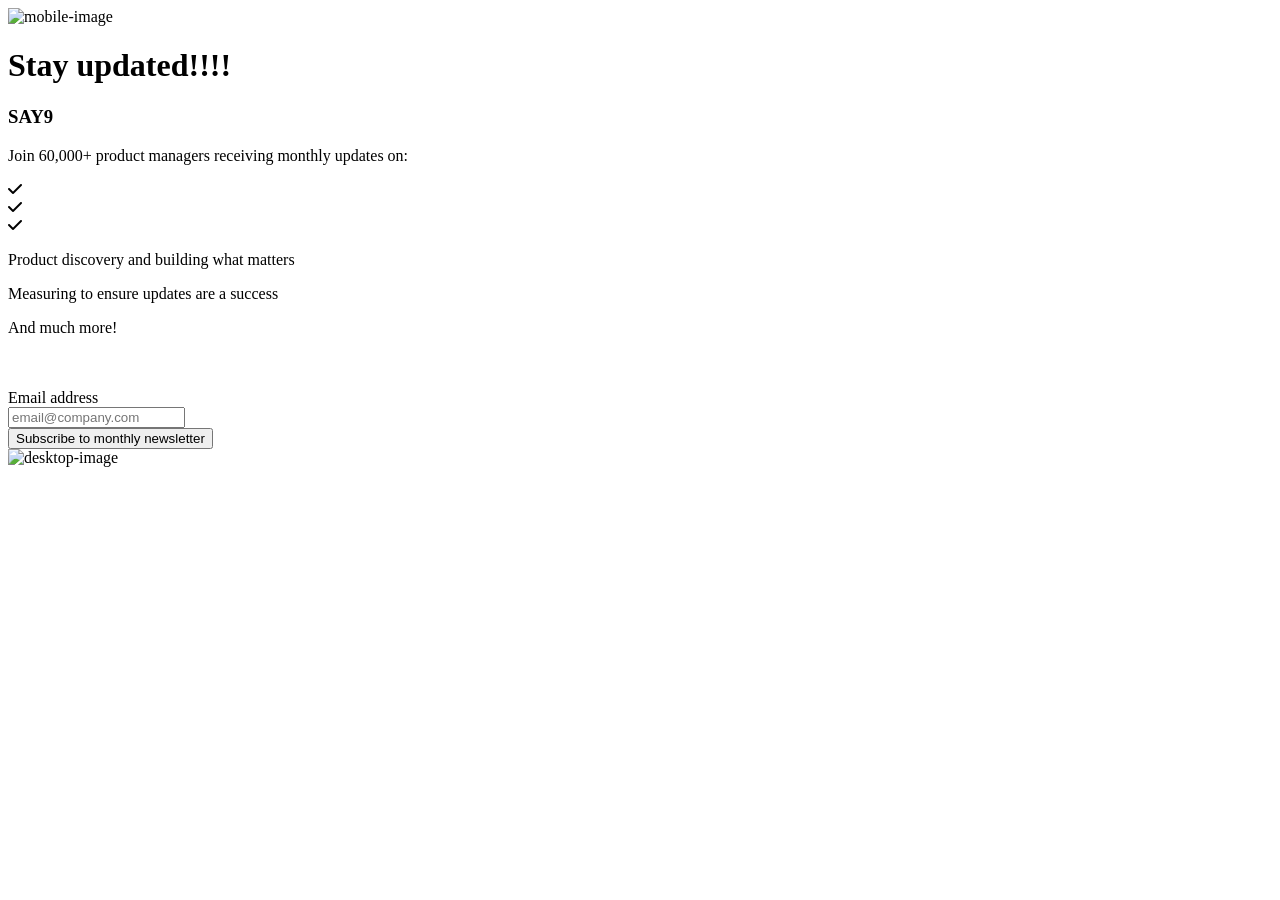
==== newsletter-sign-up-with-success-message-main/index.html @ c2bafead "checks" ====
<!DOCTYPE html>
<html lang="en">
<head>
  <meta charset="UTF-8">
  <meta name="viewport" content="width=device-width, initial-scale=1.0">
  <link rel="icon" type="image/png" sizes="32x32" href="./assets/images/favicon-32x32.png">

  <link rel="stylesheet" href="https://cdnjs.cloudflare.com/ajax/libs/font-awesome/6.4.2/css/all.min.css" />
  <title>Frontend Mentor | Newsletter sign-up form with success message</title>
  <link rel="preconnect" href="https://fonts.googleapis.com">
  <link rel="preconnect" href="https://fonts.gstatic.com" crossorigin>
  <link href="https://fonts.googleapis.com/css2?family=Roboto:wght@400;700&display=swap" rel="stylesheet">

  <link rel="stylesheet" href="style.css">

</head>
<body>
  <main class="main__content">
    <div class="main__content--image2">
      <img src="./assets/images/illustration-sign-up-mobile.svg" alt="mobile-image">
    </div>

    <div class="main__content--notes">
      <h1 class="main__content--update">Stay updated!!!!</h1>
      <h3>SAY9</h3>
  
      <p class="main__content--note">Join 60,000+ product managers receiving monthly updates on:</p>
  
      <div class="container">
        <div class="container-round">
          <div class="round-one"><i class="fa fa-check check-center" aria-hidden="true"></i></div>
          <div class="round-two"><i class="fa fa-check check-center" aria-hidden="true"></i></div>
          <div class="round-three"><i class="fa fa-check check-center" aria-hidden="true"></i></div>
        </div>
        <div class="container-paragraph">
          <p class="container-product">Product discovery and building what matters</p>
          <p class="container-measure">Measuring to ensure updates are a success</p>
          <p class="container-more">And much more!</p>
        </div>
      </div><br><br>
  
      <form action="Email address">
        <label for="Email address" class="mail">Email address <br>
          <input type="Email" name="Email address" id="Email address" placeholder="email@company.com" class="Email">
        </label>
        </form>
  
        <button type="submit">Subscribe to monthly newsletter</button>
       
      </div>
      
    </div>

    <div class="main__content--image">
      <img src="./assets/images/illustration-sign-up-desktop.svg" alt="desktop-image">
    </div>
  </main>
</body>
</html>
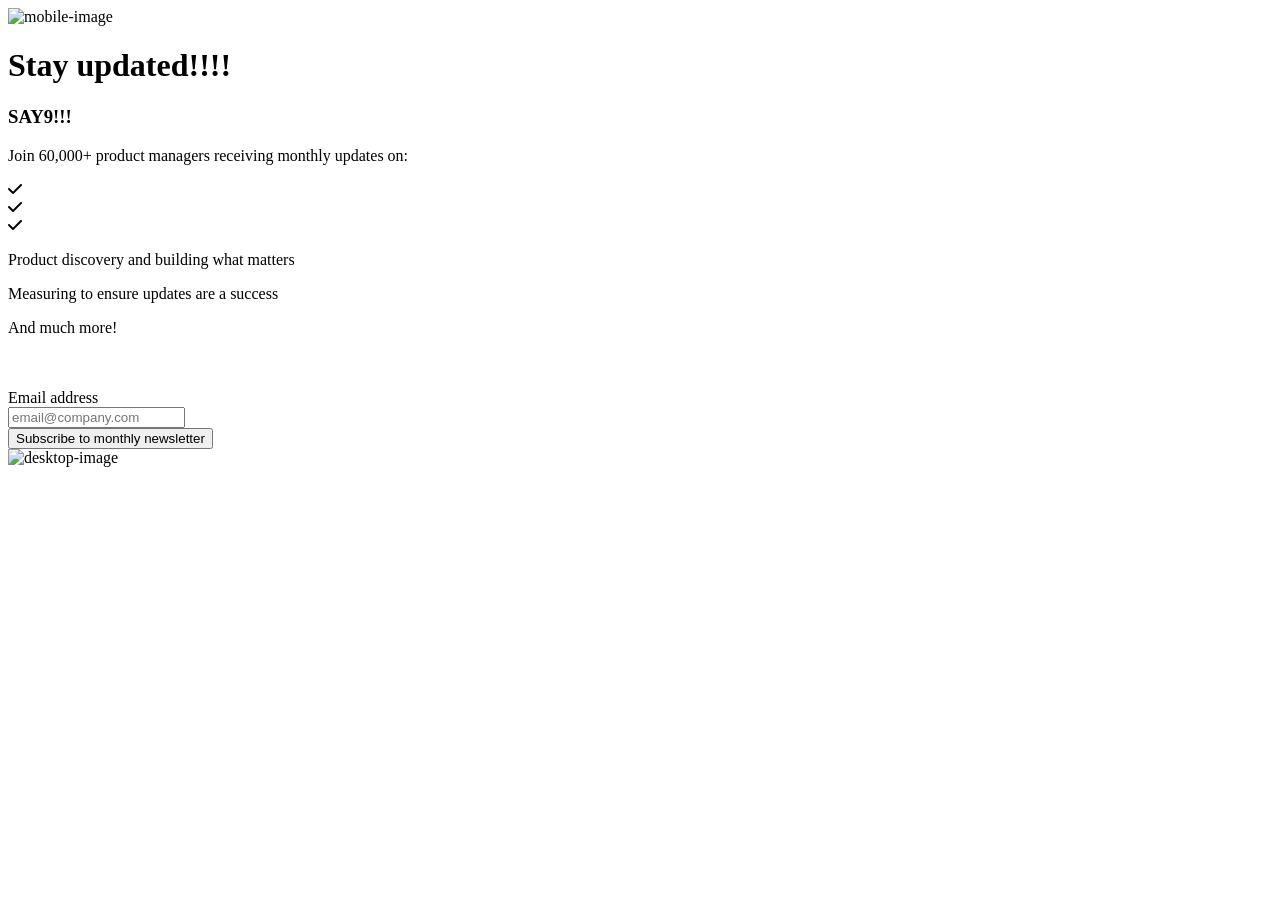
==== commit f941b491: "checking" ====
--- a/newsletter-sign-up-with-success-message-main/index.html
+++ b/newsletter-sign-up-with-success-message-main/index.html
@@ -22,7 +22,7 @@
 
     <div class="main__content--notes">
       <h1 class="main__content--update">Stay updated!!!!</h1>
-      <h3>SAY9</h3>
+      <h3>SAY9!!!</h3>
   
       <p class="main__content--note">Join 60,000+ product managers receiving monthly updates on:</p>
   
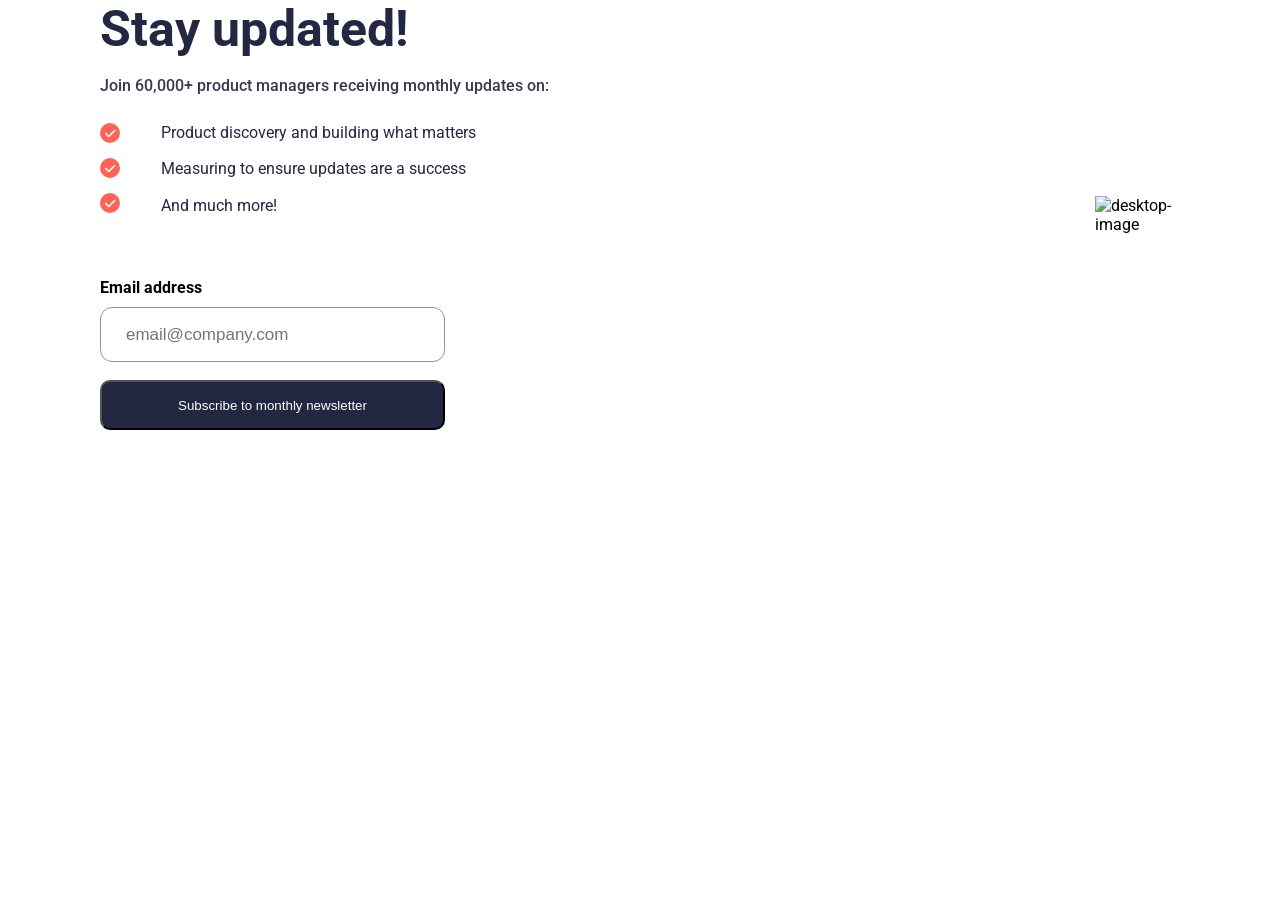
==== commit b3126def: "changes" ====
--- a/newsletter-sign-up-with-success-message-main/index.html
+++ b/newsletter-sign-up-with-success-message-main/index.html
@@ -16,14 +16,14 @@
 </head>
 <body>
   <main class="main__content">
+    
     <div class="main__content--image2">
-      <img src="./assets/images/illustration-sign-up-mobile.svg" alt="mobile-image">
+      <img src="../assets/images/illustration-sign-up-mobile.svg" alt="mobile-image">
     </div>
 
     <div class="main__content--notes">
-      <h1 class="main__content--update">Stay updated!!!!</h1>
-      <h3>SAY9!!!</h3>
-  
+      <h1 class="main__content--update">Stay updated!</h1>
+
       <p class="main__content--note">Join 60,000+ product managers receiving monthly updates on:</p>
   
       <div class="container">
@@ -52,7 +52,7 @@
     </div>
 
     <div class="main__content--image">
-      <img src="./assets/images/illustration-sign-up-desktop.svg" alt="desktop-image">
+      <img src="../assets/images/illustration-sign-up-desktop.svg" alt="desktop-image">
     </div>
   </main>
 </body>
--- a/newsletter-sign-up-with-success-message-main/style.css
+++ b/newsletter-sign-up-with-success-message-main/style.css
@@ -0,0 +1,363 @@
+* {
+  box-sizing: border-box;
+  margin: 0;
+  padding: 0;
+}
+
+body {
+  font-size: 16px;
+  font-family: "Roboto", sans-serif;
+  width: 100%;
+  height: 100vh;
+}
+
+.main__content {
+  width: 100%;
+  max-width: 1200px;
+  margin: 0 auto;
+}
+
+.main__content--notes {
+  margin: 10px 0 10px 30px;
+}
+
+.main__content--image2 {
+  visibility: visible;
+  position: static;
+}
+
+.main__content--image {
+  visibility: hidden;
+  position: fixed;
+}
+
+.main__content--update {
+  font-weight: 700;
+  font-size: 35px;
+  color: hsl(234, 29%, 20%);
+}
+
+.main__content--note {
+  padding: 15px 0;
+  font-size: 1rem;
+  line-height: 25px;
+  font-weight: 500;
+  color: hsl(234, 29%, 20%);
+}
+
+.container {
+  font-size: 1rem;
+  color: hsl(234, 29%, 20%);
+  display: flex;
+  vertical-align: middle;
+  padding: 20px 0;
+  font-size: 0.9rem;
+}
+
+.round-one {
+  width: 20px;
+  height: 20px;
+  border-radius: 50%;
+  background-color: hsl(4, 100%, 67%);
+  vertical-align: middle;
+  margin-bottom: 30px;
+  text-align: center;
+  color: white;
+}
+
+.round-two {
+  width: 20px;
+  height: 20px;
+  border-radius: 50%;
+  background-color: hsl(4, 100%, 67%);
+  vertical-align: middle;
+  margin-bottom: 30px;
+  text-align: center;
+  color: white;
+}
+
+.round-three {
+  width: 20px;
+  height: 20px;
+  border-radius: 50%;
+  background-color: hsl(4, 100%, 67%);
+  vertical-align: middle;
+  text-align: center;
+  color: white;
+}
+
+.check-center {
+  text-align: center;
+  font-size: 12px;
+}
+
+.container-round {
+  vertical-align: middle;
+}
+
+.container-paragraph {
+  vertical-align: middle;
+  padding-left: 14px;
+}
+
+.container-product {
+  padding-bottom: 33px;
+}
+
+.container-measure {
+  padding-bottom: 32px;
+}
+
+.container-more {
+  padding-bottom: 8px;
+  vertical-align: middle;
+}
+
+.mail {
+  font-weight: 600;
+}
+
+.Email {
+  width: 300px;
+  margin: 10px 0;
+  padding: 8px 25px;
+  height: 50px;
+  border-style: none;
+  border: 1px solid hsl(231, 7%, 60%);
+  border-radius: 12px;
+  color: hsl(231, 7%, 60%);
+  cursor: pointer;
+}
+
+button {
+  width: 300px;
+  height: 45px;
+  margin-top: 8px;
+  border-radius: 10px;
+  background-color: hsl(234, 29%, 20%);
+  color: hsl(0, 0%, 100%);
+  cursor: pointer;
+}
+
+button:active {
+  background-color: hsl(4, 100%, 67%);
+  transition: all 0.2s ease-out;
+}
+
+@media (min-width: 761px) {
+  body {
+    font-size: 16px;
+    font-family: "Roboto", sans-serif;
+    width: 100%;
+    height: 100vh;
+  }
+
+  .main__content {
+    display: flex;
+    flex-direction: row;
+    flex-wrap: nowrap;
+    width: 100%;
+    justify-content: space-between;
+    align-items: center;
+  }
+
+  .main__content--image2 {
+    visibility: hidden;
+    position: fixed;
+  }
+
+  .main__content--image {
+    visibility: visible;
+    position: static;
+    margin: 10px 50px;
+  }
+
+  .main__content--notes {
+    margin: 0 0 0 60px;
+    display: inline-block;
+    width: 100%;
+  }
+
+  .main__content--update {
+    font-weight: bold;
+    font-size: 50px;
+    color: hsl(234, 29%, 20%);
+  }
+
+  .main__content--note {
+    color: hsl(235, 18%, 26%);
+    font-size: 1rem;
+  }
+
+  .container {
+    font-size: 1rem;
+    color: hsl(234, 29%, 20%);
+    display: flex;
+    padding: 10px 0;
+    width: 100%;
+  }
+
+  .round-one {
+    width: 20px;
+    height: 20px;
+    border-radius: 50%;
+    background-color: hsl(4, 100%, 67%);
+    vertical-align: middle;
+    margin-bottom: 35px;
+    text-align: center;
+    color: white;
+  }
+
+  .round-two {
+    width: 20px;
+    height: 20px;
+    border-radius: 50%;
+    background-color: hsl(4, 100%, 67%);
+    vertical-align: middle;
+    margin-bottom: 35px;
+    text-align: center;
+    color: white;
+  }
+
+  .round-three {
+    width: 20px;
+    height: 20px;
+    border-radius: 50%;
+    background-color: hsl(4, 100%, 67%);
+    vertical-align: middle;
+    text-align: center;
+    color: white;
+  }
+
+  .check-center {
+    text-align: center;
+    font-size: 12px;
+  }
+
+  .container-round {
+    width: 5%;
+  }
+
+  .container-paragraph {
+    vertical-align: top;
+    padding-left: 14px;
+    width: 85%;
+    padding-bottom: 15px;
+  }
+
+  .container-product {
+    margin-bottom: 4px;
+    padding-bottom: 13px;
+  }
+
+  .container-measure {
+    margin-bottom: 10px;
+    padding-bottom: 13px;
+  }
+
+  .container-more {
+    padding-bottom: 0;
+    margin-bottom: 0;
+  }
+
+  .mail {
+    font-weight: 700;
+    padding-bottom: 30px;
+  }
+
+  .Email {
+    margin: 10px 0;
+    padding: 8px 25px;
+    width: 345px;
+    height: 55px;
+    border-style: none;
+    border: 1px solid hsl(231, 7%, 60%);
+    border-radius: 12px;
+    color: hsl(231, 7%, 60%);
+    cursor: pointer;
+    font-size: 17px;
+  }
+
+  button {
+    height: 50px;
+    width: 345px;
+    margin-top: 8px;
+    border-radius: 10px;
+    background-color: hsl(234, 29%, 20%);
+    color: hsl(0, 0%, 100%);
+    cursor: pointer;
+  }
+
+  button:hover,
+  button:active {
+    background-color: hsl(4, 100%, 67%);
+    transition: all 0.3s ease-in ease-in;
+  }
+}
+
+@media (min-width: 970px) {
+  .container {
+    font-size: 1rem;
+    color: hsl(234, 29%, 20%);
+    display: flex;
+    padding: 10px 0;
+    width: 100%;
+  }
+
+  .round-one {
+    width: 20px;
+    height: 20px;
+    border-radius: 50%;
+    background-color: hsl(4, 100%, 67%);
+    vertical-align: middle;
+    margin-bottom: 15px;
+  }
+
+  .round-two {
+    width: 20px;
+    height: 20px;
+    border-radius: 50%;
+    background-color: hsl(4, 100%, 67%);
+    vertical-align: middle;
+    margin-bottom: 15px;
+  }
+
+  .round-three {
+    width: 20px;
+    height: 20px;
+    border-radius: 50%;
+    background-color: hsl(4, 100%, 67%);
+    vertical-align: middle;
+  }
+
+  .check-center {
+    text-align: center;
+    font-size: 12px;
+  }
+
+  .container-round {
+    width: 5%;
+  }
+
+  .container-paragraph {
+    vertical-align: top;
+    padding-left: 14px;
+    width: 85%;
+    padding-bottom: 15px;
+  }
+
+  .container-product {
+    margin-bottom: 4px;
+    padding-bottom: 13px;
+  }
+
+  .container-measure {
+    margin-bottom: 5px;
+    padding-bottom: 13px;
+  }
+
+  .container-more {
+    padding-bottom: 0;
+    margin-bottom: 0;
+  }
+}
